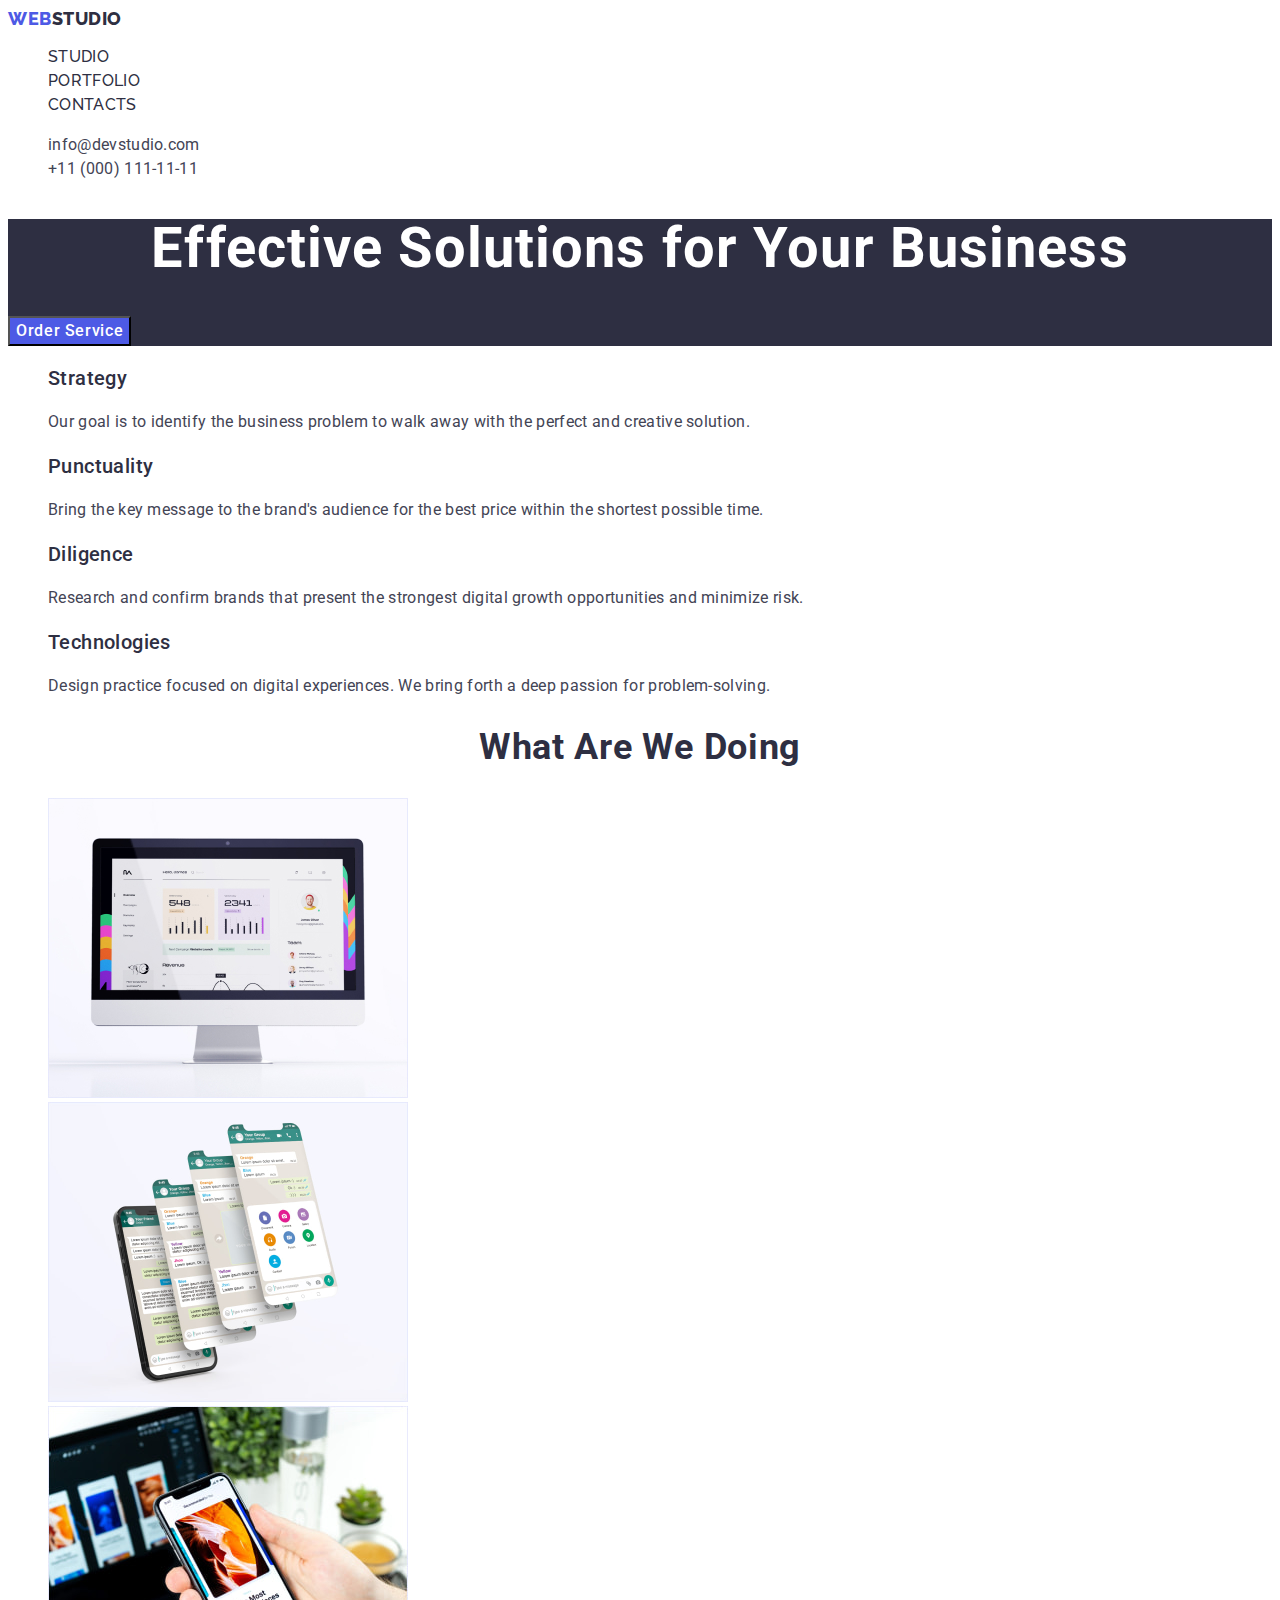
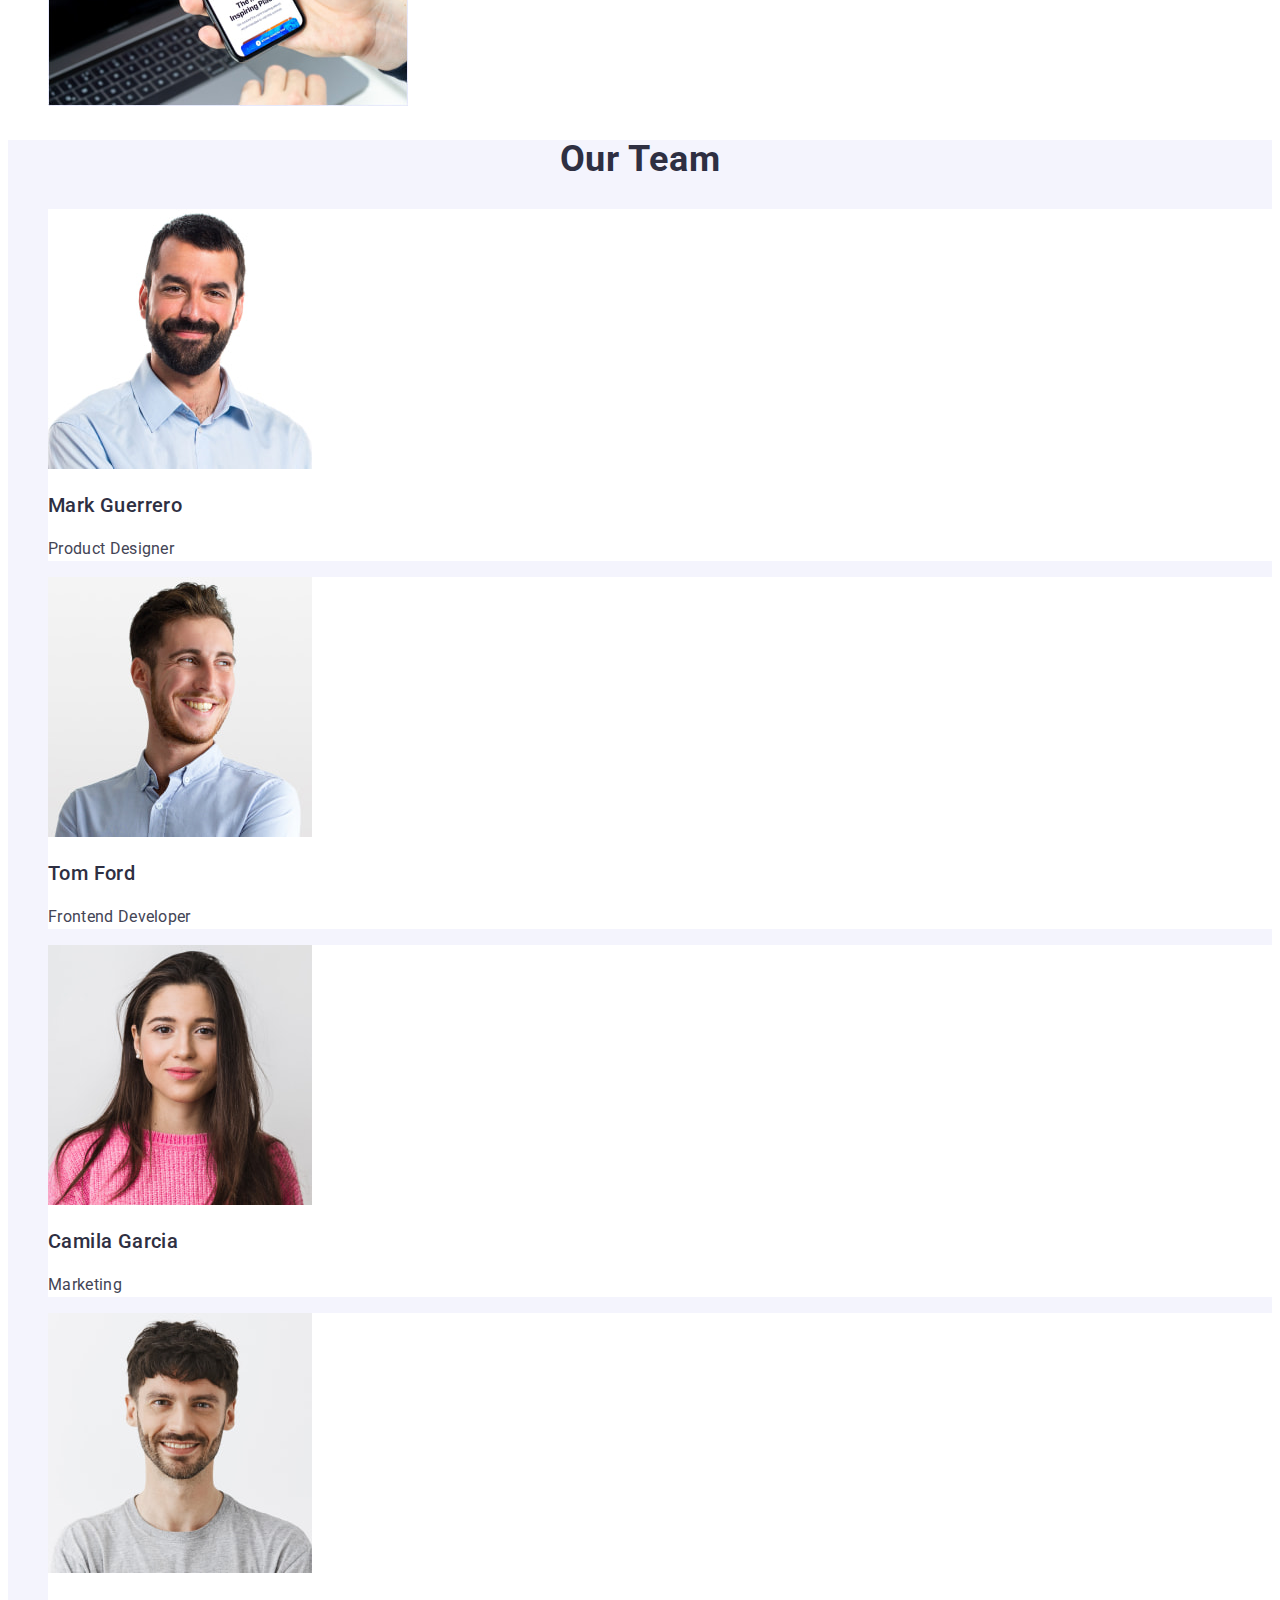
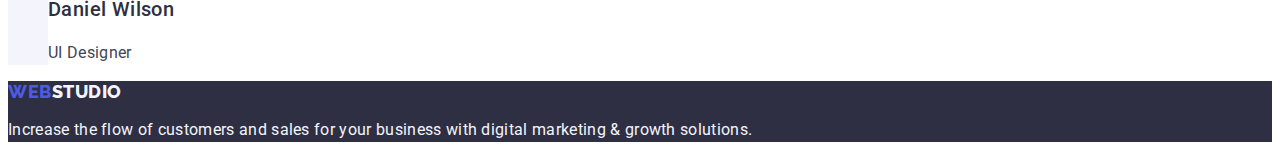
==== index.html @ 4fde7e31 "Initial commit" ====
<!DOCTYPE html>
<html lang="en">
  <head>
    <meta charset="UTF-8"/>
    <meta http-equiv="X-UA-Compatible" content="IE=edge"/>
    <meta name="viewport" content="width=device-width, initial-scale=1.0" />
    <title>STUDIO</title>
    <!-- Custom styles -->
    <link rel="preconnect" href="https://fonts.googleapis.com">
    <link rel="preconnect" href="https://fonts.gstatic.com" crossorigin>
    <link href="https://fonts.googleapis.com/css2?family=Raleway:wght@800&family=Roboto:wght@400;500;700;900&display=swap"
        rel="stylesheet">
    <link rel="stylesheet" href="./css/styles.css">
  </head>
  <body class="body">
    <!-- Header section -->
    <header class="header">
      <nav class="logo-link list">
        <a class="logo-link link" href= "./index.html">Web<span class="logo-dark">Studio</span></a>
                
        <ul class="list header-list">
          <li><a class="header-list link" href="./index.html">Studio</a></li>
          <li><a class="header-list link" href="./portfolio.html">Portfolio</a></li>
          <li><a class="header-list link" href="">Contacts</a></li>
          </ul>
       
      </nav>
       <address class="mail contacts-list">
          <ul class="list contacts-list">
        <li><a class="contacts-list link" href="mailto:info@devstudio.com">info@devstudio.com</a></li>
        <li><a class="contacts-list link" href="tel:+110001111111">+11 (000) 111-11-11</a></li>
         </ul>
      </address>
      
    </header>
      
    <!-- Main block -->
    <main class="main">
    <!-- Hero section -->
   <section class="section-hero">
    <h1 class="hero-title">Effective Solutions
     for Your Business</h1>      
     <button class="hero-btn" type="button">Order Service </button> 
    </section>
    <!-- Section 1 -->
    <section>
        <h2 class="benefits" hidden>benefits</h2>
      <ul class="benefits list">
        <li><h3 class="benefits-title">Strategy</h3> 
          <p class="benefits-text">Our goal is to identify the business
          problem to walk away with the perfect and creative solution. </p></li>
        <li><h3 class="benefits-title">Punctuality</h3>
          <p class="benefits-text">Bring the key message to the brand's audience for the best price within the shortest possible time.</p></li>
        <li><h3 class="benefits-title">Diligence</h3>
          <p class="benefits-text"> Research and confirm brands that present the strongest digital growth opportunities and minimize risk.</p></li>
        <li><h3 class="benefits-title">Technologies</h3>
          <p class="benefits-text">Design practice focused on digital experiences. We bring forth a deep passion for problem-solving.</p></li>    
      </ul>
    </section>
    <!--Section 2  -->
    <section id="por" class="list made-link" >
      <h2 class="made-title">What are we doing</h2>
      <ul class="made list">
      <li class="made-item"> <img src="./images/display.jpg" alt="display" width="360" height="300"></li>
      <li class="made-item"> <img src="./images/phone.jpg" alt="phone" width="360" height="300"></li>
      <li class="made-item"> <img src="./images/laptop.jpg" alt="laptop" width="360" height="300"></li>
      </ul>
    </section>
    <!-- Section 3 -->
    <section class="list team-link">
    <h2 class="team-title">Our Team</h2>
    <ul class="team list">
      <li class="team-list"><img src="./images/img-3.jpg" alt="p designer" width="264" height="260"><h3 class="team-item">Mark Guerrero</h3><p class="team-text">Product Designer</p> </li>
      <li class="team-list"><img src="./images/img-2.jpg" alt="Frontend Developer" width="264" height="260"><h3 class="team-item">Tom Ford</h3><p class="team-text">Frontend Developer</p></li>
      <li class="team-list"><img src="./images/img-1.jpg" alt="Marketing" width="264" height="260"><h3 class="team-item">Camila Garcia</h3><p class="team-text"> Marketing</p></li>
      <li class="team-list"><img src="./images/img.jpg" alt="UI Designer" width="264" height="260"><h3 class="team-item">Daniel Wilson</h3><p class="team-text"> UI Designer</p></li>
    </ul>
    </section>
        </main>
    <!-- Footer section -->
    
    <footer class="footer"> 
      <a class="link logo-link" href= "./index.html">Web<span class="logo-light">Studio</span></a>
       <p class="footer-text">Increase the flow of customers and sales for your  
        business with digital marketing & growth solutions.</p>
     </footer>
    
</html>
---- css/styles.css ----
/* Common styles */
:root {
     --primary-color:#2E2F42;
     --color:#4048BF;
     --color-button:#4D5AE5;
     --secondary-color:#434455;
     --color-white: #FFFFFF;
     --light-grey-color: #F4F4FD;
}
body {
     font-family:  "Roboto", sans-serif;
     color: var(--secondary-color);
   background-color: var(--color-white);
          }

   ol, ul {
    list-style: none;}    

a{
    font-style: none;
           }

    button {
        font-family: inherit;
        cursor: pointer;
    }




/* Header */
     
.logo-link {
    
    font-size: 18px;
    line-height: 1.17;
    letter-spacing: 0.03em;
    font-weight: 800;
    text-transform: uppercase;
    color:  var(--color-button);
    font-family: "Raleway", sans-serif;
   

}
.link {
    text-decoration: none;}

.logo-dark {
    color: var(--primary-color);
}
    

    .list .header-list {
        list-style: none;
    }
    .header-list {
        font-weight: 500;
        font-size: 16px;
        line-height: 1.5;
        letter-spacing: 0.02em;
        color: var(--primary-color); }
       
     .link {
        text-decoration: none;
                     }
   
            
    .link:hover,
    .link:focus {
        color: #404bbf; 
     }

/* address */
.mail .contacts-list{
   font-style: normal;
}
.list .contacts-list {
 list-style: none;  
 
}

.contacts-list {
    font-size: 16px;
    line-height: 1.5;
    letter-spacing: 0.02em;
    color: var(--secondary-color);
    font-style: normal;
}

.contacts-list {
    text-decoration: none;
}

.contacts-list:hover,
.contacts-list:focus {
 color: va#404bbf;
}


/* hero */

.section-hero {
 background: var(--primary-color);
 }
.hero-title {
    font-size: 56px;
    line-height: 1.07;
    color: var(--color-white);  
    text-align: center;
    letter-spacing: 0.02em;

     }

.hero-btn {
    color: var(--color-white);
    background:var(--color-button);
    font-family: "Roboto", sans-serif;
    font-weight: 500;
    font-size: 16px;
    line-height: 1.5;
    letter-spacing: 0.04em;
}
.hero-btn:hover,
.hero-btn:focus {
    background-color: #404bbf;
    cursor: pointer;
}

/* benefits */

.benefits .list {  
    list-style: none;
    }

.benefits-title {
    font-weight: 500;
    font-size: 20px;
    line-height: 1.2;
    letter-spacing: 0.02em;
    color: var(--primary-color);
    
     
}
.benefits-text {
    font-size: 16px;
    line-height: 1.5;
    letter-spacing: 0.02em;
    color: var(--secondary-color);
 
   
}

/* made */

.made-title {
    font-size: 36px;
    line-height: 1.11;
    letter-spacing: 0.02em;
    text-align: center;
    text-transform: capitalize;
    color: var(--primary-color);
    }

.made .list {
    list-style: none;      
}




/* team */
   
.team-link {
background-color: var(--light-grey-color);
       }
.team-title {
    font-size: 36px;
    line-height:1.11;
    letter-spacing: 0.02em;
    text-transform: capitalize;
    color: var(--primary-color);
    text-align: center;
    
    }
    .team list {
        list-style: none;
            }

.team-list {
    background-color: var(--color-white);
}         
.team-item {
    font-weight: 500;
    font-size: 20px;
    line-height: 1.2;
    letter-spacing: 0.02em;
    color: var(--primary-color);
    background-color: var(--color-white);
}
.team-text {
    font-size: 16px;
    line-height: 1.5;
    letter-spacing: 0.02em;
    color: var(--secondary-color);

}

/* footer */
.footer {
    background-color: var(--primary-color);
}
.logo-light {
    color: var(--light-grey-color);
}
.footer-text {
    letter-spacing: 0.02em;
    line-height: 1.5;
    color: var(--light-grey-color);

}


/* Portfolio */
.list .list-button {
list-style: none;}


.list-button {
font-family: "Roboto", sans-serif;
font-weight: 500;
font-size: 16px;
line-height: 1.5;
letter-spacing: 0.04em;
color: var(--color-button);
background-color: var(--light-grey-color);
}


.button:hover,
.button:focus {
    color: #ffffff;
    background-color: #404bbf;
     cursor: pointer;
}

   
.list .services-link {
    list-style:none; 
 } 
 .services-list {
    text-decoration: none;
 }
 .services-title {
font-weight: 500;
font-size: 20px;
line-height: 1.2;
letter-spacing: 0.02em;
color: var(--primary-color);


 }
.services-text {
    font-size: 16px;
    line-height: 1.5;
    letter-spacing: 0.02em;  
    color:var(--secondary-color);}
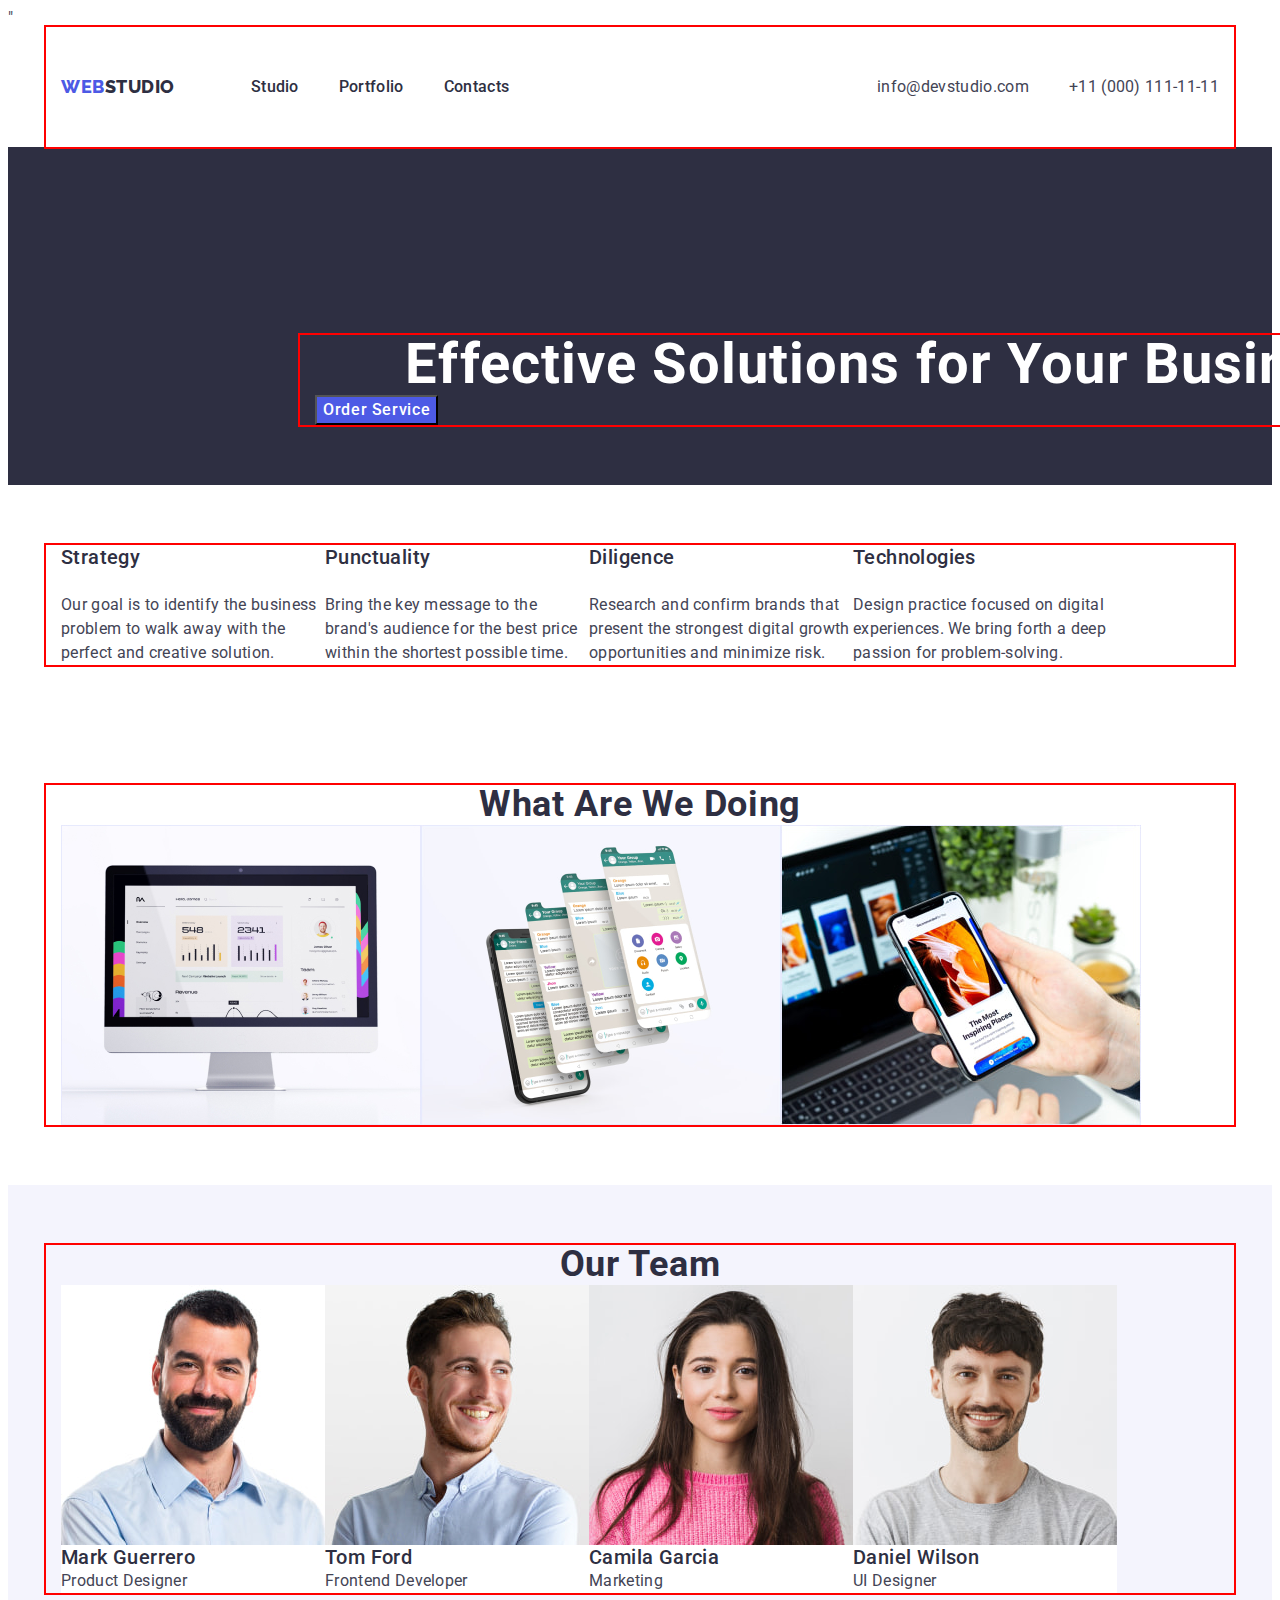
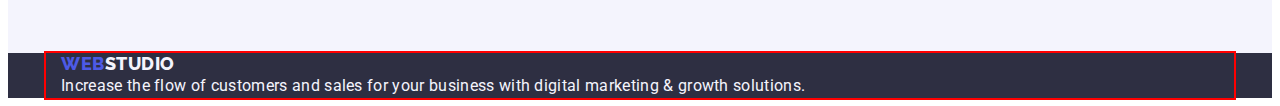
==== commit 91f00216: "updeate" ====
--- a/index.html
+++ b/index.html
@@ -11,78 +11,93 @@
     <link href="https://fonts.googleapis.com/css2?family=Raleway:wght@800&family=Roboto:wght@400;500;700;900&display=swap"
         rel="stylesheet">
     <link rel="stylesheet" href="./css/styles.css">
+    <link rel="link rel="stylesheet href="https://cdn.jsdelivr.net/npm/modern-normalize@2.0.0/modern-normalize.min.css">"
   </head>
   <body class="body">
     <!-- Header section -->
     <header class="header">
-      <nav class="logo-link list">
-        <a class="logo-link link" href= "./index.html">Web<span class="logo-dark">Studio</span></a>
-                
-        <ul class="list header-list">
-          <li><a class="header-list link" href="./index.html">Studio</a></li>
-          <li><a class="header-list link" href="./portfolio.html">Portfolio</a></li>
-          <li><a class="header-list link" href="">Contacts</a></li>
-          </ul>
-       
-      </nav>
-       <address class="mail contacts-list">
-          <ul class="list contacts-list">
-        <li><a class="contacts-list link" href="mailto:info@devstudio.com">info@devstudio.com</a></li>
-        <li><a class="contacts-list link" href="tel:+110001111111">+11 (000) 111-11-11</a></li>
-         </ul>
-      </address>
-      
+      <div class="header-container container">
+        <nav class="header-nav">
+          <a class="logo-link link" href= "./index.html">Web<span class="logo-dark">Studio</span></a>
+        
+          <ul class="list header-list">
+            <li><a class="header-list link" href="./index.html"> Studio</a></li>
+            <li><a class="header-list link" href="./portfolio.html"> Portfolio</a></li>
+            <li><a class="header-list link" href=""> Contacts</a></li>
+            </ul>        
+        </nav>
+         <address class="mail contacts-list">
+            <ul class="list-contacts">
+          <li><a class="contacts-list link" href="mailto:info@devstudio.com">info@devstudio.com</a></li>
+          <li><a class="contacts-list link" href="tel:+110001111111">+11 (000) 111-11-11</a></li>
+           </ul>
+        </address>
+      </div>
     </header>
       
     <!-- Main block -->
     <main class="main">
     <!-- Hero section -->
+
    <section class="section-hero">
-    <h1 class="hero-title">Effective Solutions
-     for Your Business</h1>      
-     <button class="hero-btn" type="button">Order Service </button> 
+    <div class="container">
+      <h1 class="hero-title">Effective Solutions
+       for Your Business</h1>
+       <button class="hero-btn" type="button">Order Service </button>
+       </div>
+      </section>
+
+      <!-- Section 1 benefits -->
+      <section class="primary-benefits">
+          <div class="container">
+            <h2 class="benefits" hidden>benefits</h2>
+                    <ul class="benefits-list">
+            <li class="benefits-item"><h3 class="benefits-title">Strategy</h3>
+              <p class="benefits-text">Our goal is to identify the business
+              problem to walk away with the perfect and creative solution. </p></li>
+            <li class="benefits-item"><h3 class="benefits-title">Punctuality</h3>
+              <p class="benefits-text">Bring the key message to the brand's audience for the best price within the shortest possible time.</p></li>
+            <li class="benefits-item"><h3 class="benefits-title">Diligence</h3>
+              <p class="benefits-text"> Research and confirm brands that present the strongest digital growth opportunities and minimize risk.</p></li>
+            <li class="benefits-item"><h3 class="benefits-title">Technologies</h3>
+              <p class="benefits-text">Design practice focused on digital experiences. We bring forth a deep passion for problem-solving.</p></li>
+                    </ul>
+          </div>
+       </section>
+
+    <!--Section 2 made  -->
+    <section id="por" class="made-link" >
+      <div class="container">
+        <h2 class="made-title">What are we doing</h2>
+        <ul class="made list">
+        <li class="made-item"> <img src="./images/display.jpg" alt="display" width="360" height="300"></li>
+        <li class="made-item"> <img src="./images/phone.jpg" alt="phone" width="360" height="300"></li>
+        <li class="made-item"> <img src="./images/laptop.jpg" alt="laptop" width="360" height="300"></li>
+        </ul>
+      </div>
     </section>
-    <!-- Section 1 -->
-    <section>
-        <h2 class="benefits" hidden>benefits</h2>
-      <ul class="benefits list">
-        <li><h3 class="benefits-title">Strategy</h3> 
-          <p class="benefits-text">Our goal is to identify the business
-          problem to walk away with the perfect and creative solution. </p></li>
-        <li><h3 class="benefits-title">Punctuality</h3>
-          <p class="benefits-text">Bring the key message to the brand's audience for the best price within the shortest possible time.</p></li>
-        <li><h3 class="benefits-title">Diligence</h3>
-          <p class="benefits-text"> Research and confirm brands that present the strongest digital growth opportunities and minimize risk.</p></li>
-        <li><h3 class="benefits-title">Technologies</h3>
-          <p class="benefits-text">Design practice focused on digital experiences. We bring forth a deep passion for problem-solving.</p></li>    
+
+    <!-- Section 3 team-->
+    <section class="team-link">
+    <div class="container">
+      <h2 class="team-title">Our Team</h2>
+      <ul class="team list">
+        <li class="team-list"><img src="./images/img-3.jpg" alt="p designer" width="264" height="260"><h3 class="team-item">Mark Guerrero</h3><p class="team-text">Product Designer</p> </li>
+        <li class="team-list"><img src="./images/img-2.jpg" alt="Frontend Developer" width="264" height="260"><h3 class="team-item">Tom Ford</h3><p class="team-text">Frontend Developer</p></li>
+        <li class="team-list"><img src="./images/img-1.jpg" alt="Marketing" width="264" height="260"><h3 class="team-item">Camila Garcia</h3><p class="team-text"> Marketing</p></li>
+        <li class="team-list"><img src="./images/img.jpg" alt="UI Designer" width="264" height="260"><h3 class="team-item">Daniel Wilson</h3><p class="team-text"> UI Designer</p></li>
       </ul>
-    </section>
-    <!--Section 2  -->
-    <section id="por" class="list made-link" >
-      <h2 class="made-title">What are we doing</h2>
-      <ul class="made list">
-      <li class="made-item"> <img src="./images/display.jpg" alt="display" width="360" height="300"></li>
-      <li class="made-item"> <img src="./images/phone.jpg" alt="phone" width="360" height="300"></li>
-      <li class="made-item"> <img src="./images/laptop.jpg" alt="laptop" width="360" height="300"></li>
-      </ul>
-    </section>
-    <!-- Section 3 -->
-    <section class="list team-link">
-    <h2 class="team-title">Our Team</h2>
-    <ul class="team list">
-      <li class="team-list"><img src="./images/img-3.jpg" alt="p designer" width="264" height="260"><h3 class="team-item">Mark Guerrero</h3><p class="team-text">Product Designer</p> </li>
-      <li class="team-list"><img src="./images/img-2.jpg" alt="Frontend Developer" width="264" height="260"><h3 class="team-item">Tom Ford</h3><p class="team-text">Frontend Developer</p></li>
-      <li class="team-list"><img src="./images/img-1.jpg" alt="Marketing" width="264" height="260"><h3 class="team-item">Camila Garcia</h3><p class="team-text"> Marketing</p></li>
-      <li class="team-list"><img src="./images/img.jpg" alt="UI Designer" width="264" height="260"><h3 class="team-item">Daniel Wilson</h3><p class="team-text"> UI Designer</p></li>
-    </ul>
+    </div>
     </section>
         </main>
+
     <!-- Footer section -->
-    
-    <footer class="footer"> 
-      <a class="link logo-link" href= "./index.html">Web<span class="logo-light">Studio</span></a>
-       <p class="footer-text">Increase the flow of customers and sales for your  
-        business with digital marketing & growth solutions.</p>
+      <footer class="footer"> 
+      <div class="container">
+        <a class="link logo-link" href= "./index.html">Web<span class="logo-light">Studio</span></a>
+         <p class="footer-text">Increase the flow of customers and sales for your
+          business with digital marketing & growth solutions.</p>
+      </div>
      </footer>
     
 </html>
--- a/css/styles.css
+++ b/css/styles.css
@@ -13,9 +13,20 @@
    background-color: var(--color-white);
           }
 
+          /* Reset */
+    h1,
+    h2, 
+    h3, 
+    h4, 
+    h5, 
+    p {
+      margin: 0;
+          }
    ol, ul {
-    list-style: none;}    
-
+    list-style: none;
+   padding-left: 0px;
+   margin: 0;}    
+  
 a{
     font-style: none;
            }
@@ -25,10 +36,36 @@
         cursor: pointer;
     }
 
-
+img {
+    display: block;
+}
+.container {
+    width: 1158px;
+    margin-left: auto;
+    margin-right: auto;
+    padding-left: 15px;
+    padding-right: 15px;
+
+    outline: 2px solid red;
+}
 
 
 /* Header */
+.header-container {
+    display: flex;
+    align-items: center;
+    justify-content: space-between;
+}
+.header-nav{
+    display: flex;
+    align-items: center;
+}
+
+.logo-link .link {
+display: flex;
+align-items: center;
+
+}
      
 .logo-link {
     
@@ -39,7 +76,9 @@
     text-transform: uppercase;
     color:  var(--color-button);
     font-family: "Raleway", sans-serif;
-   
+    margin-right: 76px;
+    padding-top: 24px;
+    padding-bottom: 24px;
 
 }
 .link {
@@ -50,19 +89,27 @@
 }
     
 
-    .list .header-list {
+    .list  {
         list-style: none;
+        display: flex;
+        flex-wrap: wrap;
+        align-items: center;
+
     }
     .header-list {
         font-weight: 500;
         font-size: 16px;
         line-height: 1.5;
         letter-spacing: 0.02em;
-        color: var(--primary-color); }
+        color: var(--primary-color); 
+        display: flex;
+        align-items: center;
+       gap: 40px;
+       padding-top: 24px;
+       padding-bottom: 24px;
+      }
        
-     .link {
-        text-decoration: none;
-                     }
+     
    
             
     .link:hover,
@@ -74,9 +121,13 @@
 .mail .contacts-list{
    font-style: normal;
 }
-.list .contacts-list {
- list-style: none;  
+.list-contacts {
  
+ display: flex;
+ align-items: center;
+ padding-top: 24px;
+ padding-bottom: 24px;
+  gap: 40px;
 }
 
 .contacts-list {
@@ -85,6 +136,7 @@
     letter-spacing: 0.02em;
     color: var(--secondary-color);
     font-style: normal;
+   
 }
 
 .contacts-list {
@@ -101,6 +153,12 @@
 
 .section-hero {
  background: var(--primary-color);
+ padding-top: 188px;
+ padding-right: 292px;
+ padding-bottom:472px ;
+ padding-left:292px ;
+ padding-bottom: 60px;
+ 
  }
 .hero-title {
     font-size: 56px;
@@ -128,9 +186,23 @@
 
 /* benefits */
 
-.benefits .list {  
-    list-style: none;
-    }
+.primary-benefits {
+   padding-top: 60px;
+   padding-bottom: 60px;
+   
+}
+
+.benefits-list {  
+    
+    display: flex;
+    }
+.benefits-item {
+    display: flex;
+    flex-direction: column;
+    align-items: flex-start;
+    gap: 24px; 
+   
+}    
 
 .benefits-title {
     font-weight: 500;
@@ -146,12 +218,20 @@
     line-height: 1.5;
     letter-spacing: 0.02em;
     color: var(--secondary-color);
+    width: 264px;
+    height: 72px;
  
    
 }
 
 /* made */
-
+.made-link{
+    padding-top: 60px;
+    padding-bottom: 60px;
+
+}
+  
+   
 .made-title {
     font-size: 36px;
     line-height: 1.11;
@@ -169,9 +249,14 @@
 
 
 /* team */
-   
+
 .team-link {
-background-color: var(--light-grey-color);
+       padding-top: 60px;
+       padding-bottom: 60px;  
+}
+   
+.team-link {
+    background-color: var(--light-grey-color);
        }
 .team-title {
     font-size: 36px;
@@ -184,7 +269,8 @@
     }
     .team list {
         list-style: none;
-            }
+           
+    }
 
 .team-list {
     background-color: var(--color-white);
@@ -221,7 +307,7 @@
 
 
 /* Portfolio */
-.list .list-button {
+.filter-btn-list {
 list-style: none;}
 
 
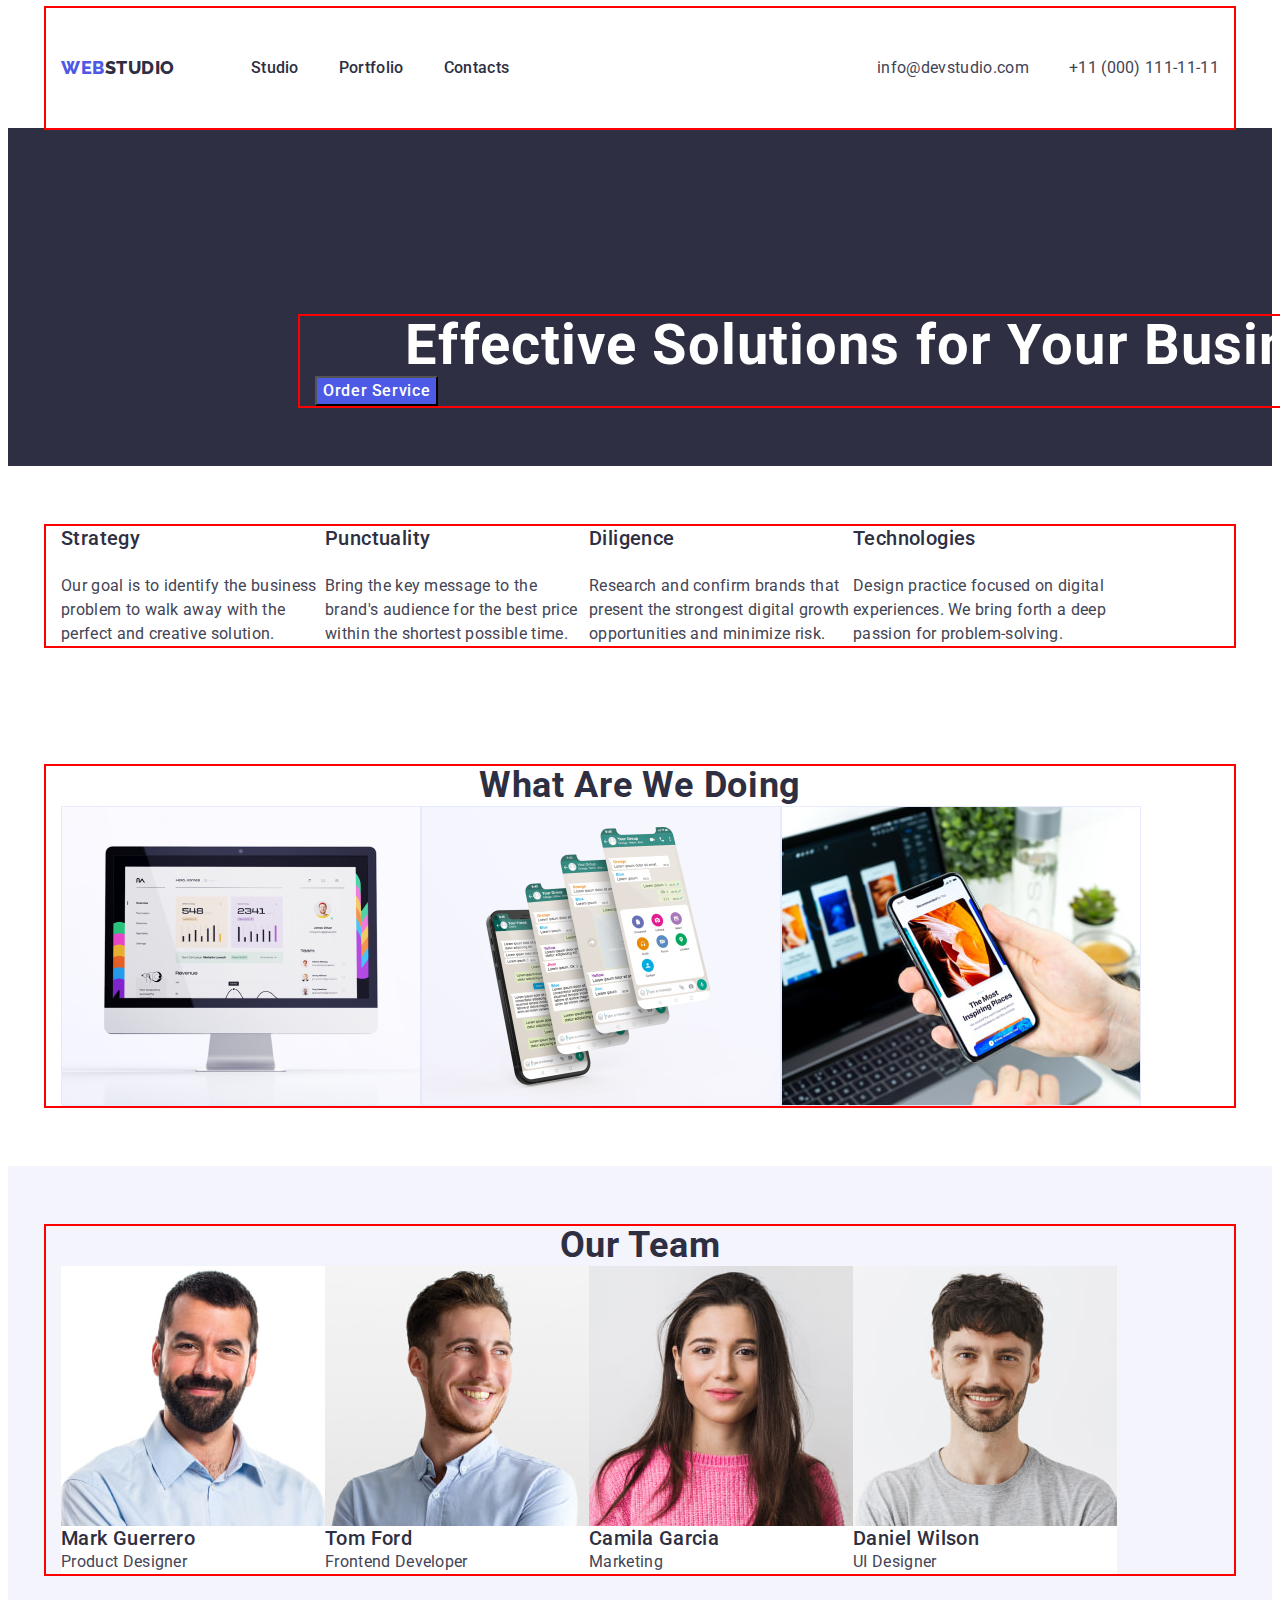
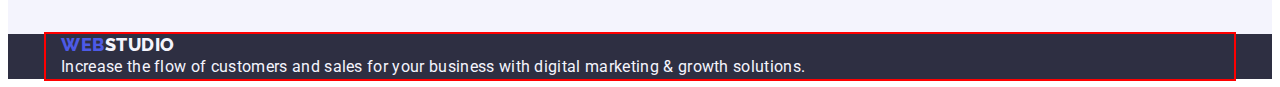
==== commit e8cf3bec: "update" ====
--- a/index.html
+++ b/index.html
@@ -6,13 +6,20 @@
     <meta name="viewport" content="width=device-width, initial-scale=1.0" />
     <title>STUDIO</title>
     <!-- Custom styles -->
+    <link
+      rel="stylesheet"
+      href="https://cdnjs.cloudflare.com/ajax/libs/modern-normalize/2.0.0/modern-normalize.min.css"
+      integrity="sha512-4xo8blKMVCiXpTaLzQSLSw3KFOVPWhm/TRtuPVc4WG6kUgjH6J03IBuG7JZPkcWMxJ5huwaBpOpnwYElP/m6wg=="
+      crossorigin="anonymous"
+      referrerpolicy="no-referrer"/>
+    
     <link rel="preconnect" href="https://fonts.googleapis.com">
     <link rel="preconnect" href="https://fonts.gstatic.com" crossorigin>
     <link href="https://fonts.googleapis.com/css2?family=Raleway:wght@800&family=Roboto:wght@400;500;700;900&display=swap"
         rel="stylesheet">
-    <link rel="stylesheet" href="./css/styles.css">
-    <link rel="link rel="stylesheet href="https://cdn.jsdelivr.net/npm/modern-normalize@2.0.0/modern-normalize.min.css">"
+    <link rel="stylesheet"href="./css/styles.css">
   </head>
+
   <body class="body">
     <!-- Header section -->
     <header class="header">
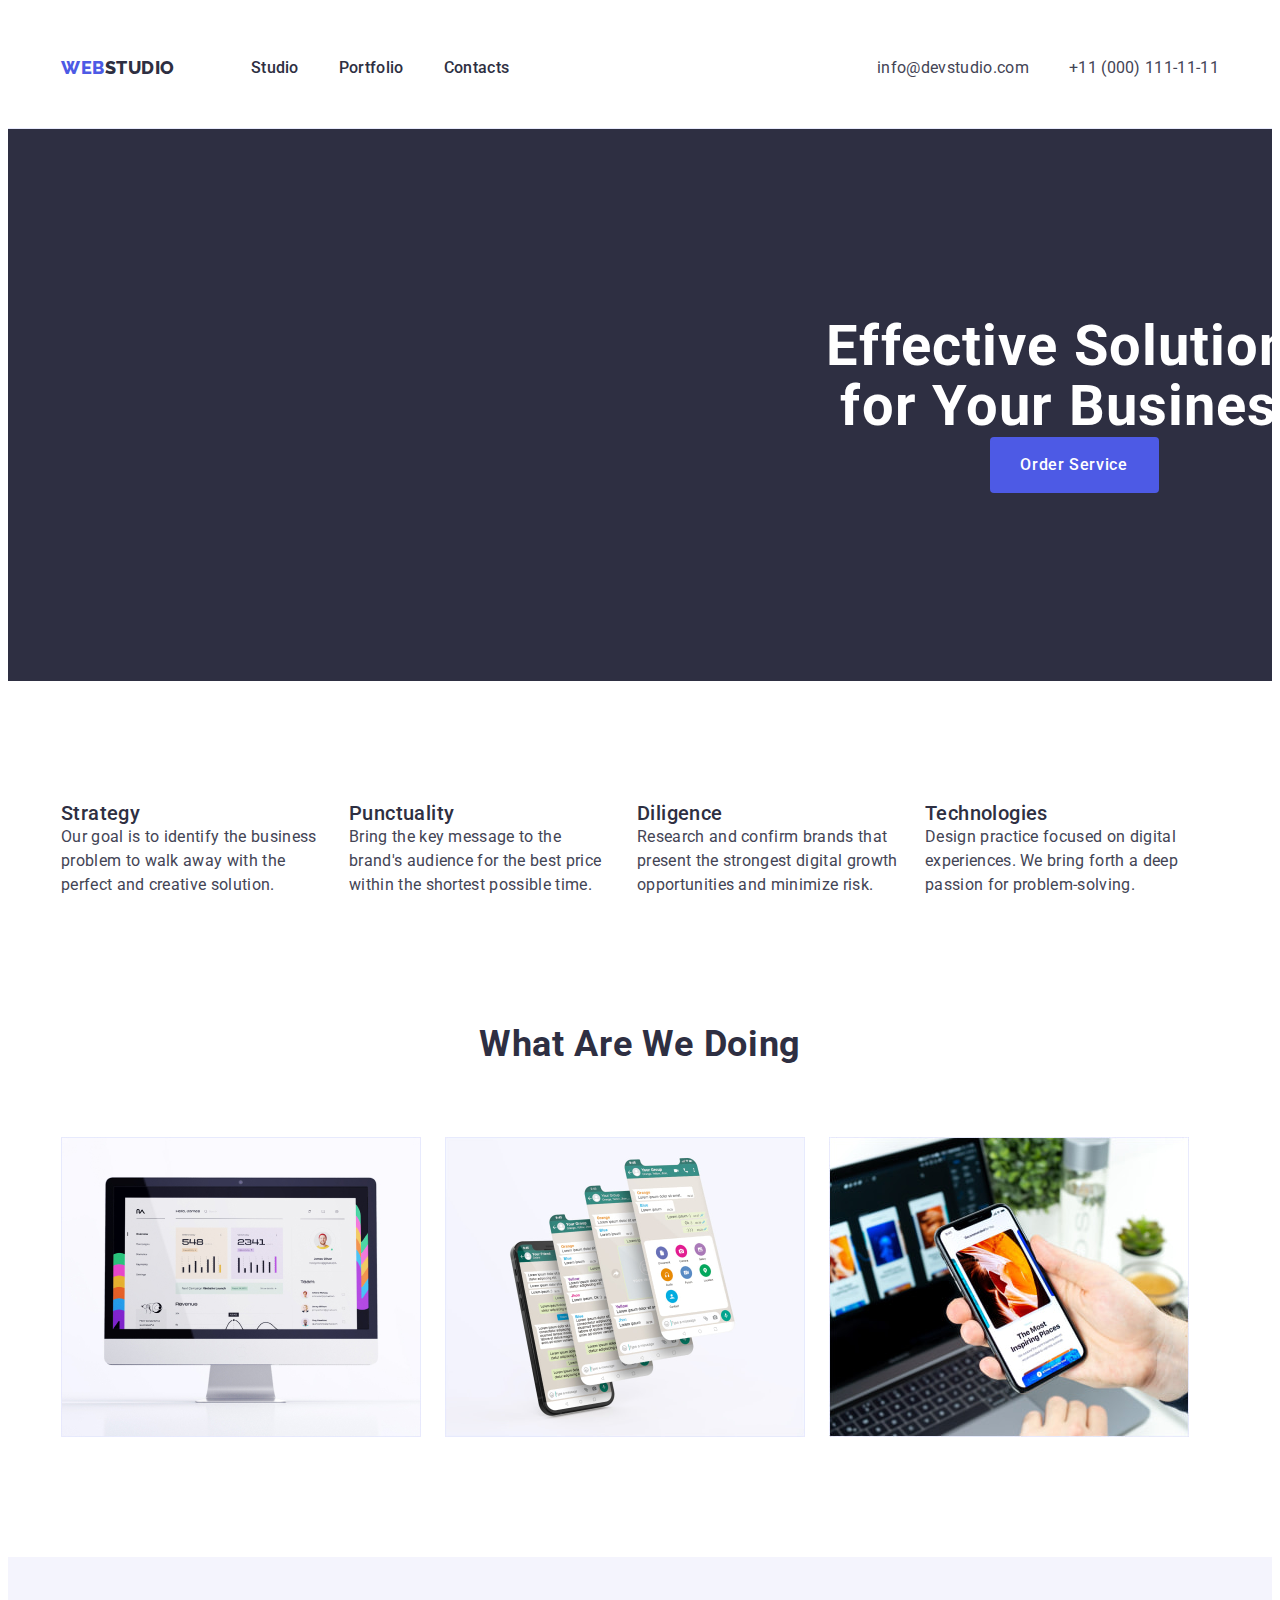
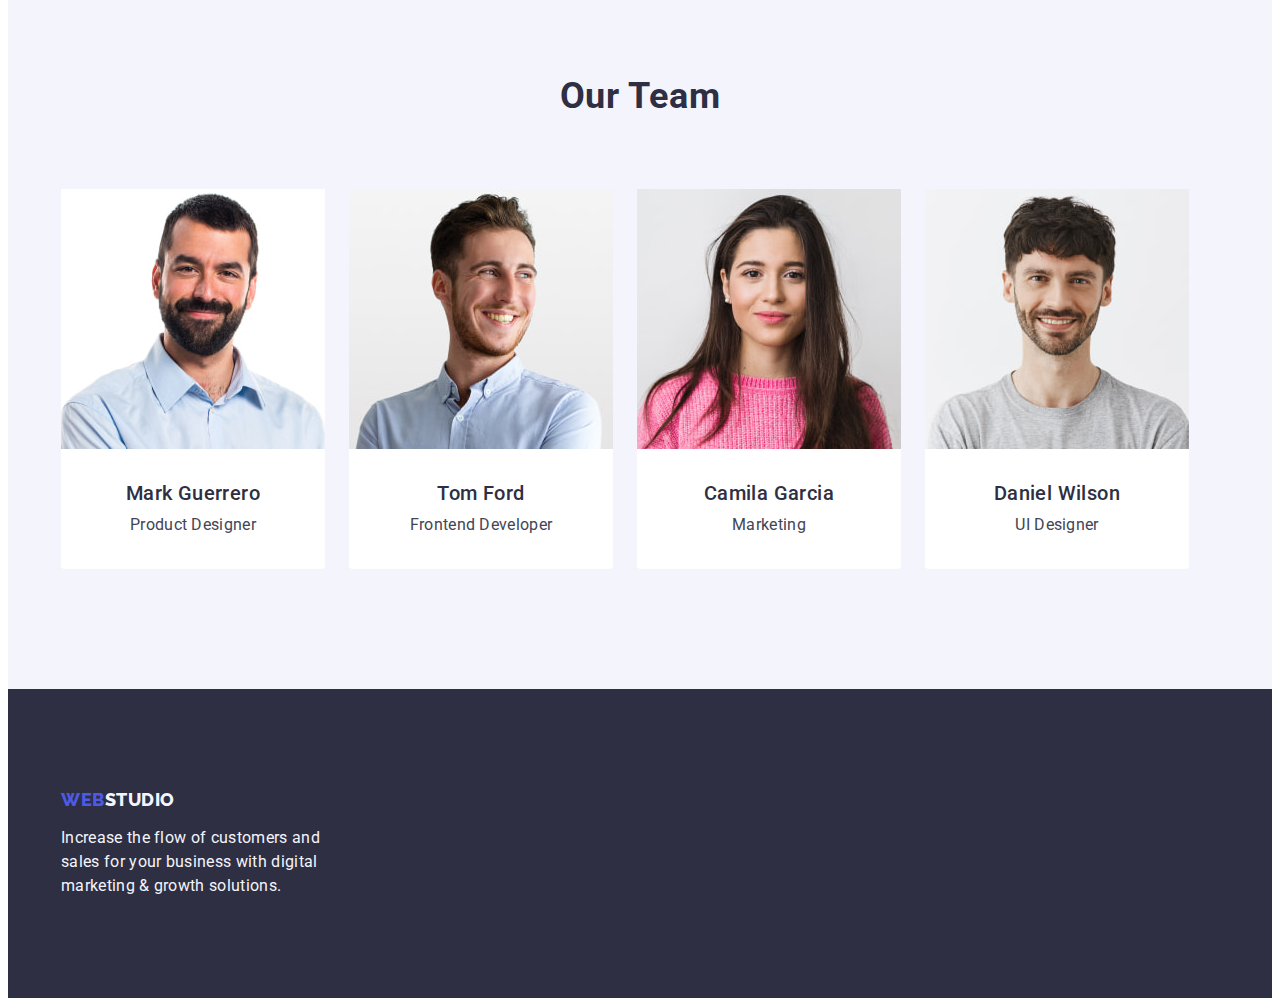
==== commit 8272e462: "update" ====
--- a/index.html
+++ b/index.html
@@ -17,7 +17,8 @@
     <link rel="preconnect" href="https://fonts.gstatic.com" crossorigin>
     <link href="https://fonts.googleapis.com/css2?family=Raleway:wght@800&family=Roboto:wght@400;500;700;900&display=swap"
         rel="stylesheet">
-    <link rel="stylesheet"href="./css/styles.css">
+    <link rel="stylesheet" href="./css/styles.css">
+ 
   </head>
 
   <body class="body">
@@ -57,7 +58,7 @@
       <!-- Section 1 benefits -->
       <section class="primary-benefits">
           <div class="container">
-            <h2 class="benefits" hidden>benefits</h2>
+            <h2 class="title visually-hidden" hidden>benefits</h2>
                     <ul class="benefits-list">
             <li class="benefits-item"><h3 class="benefits-title">Strategy</h3>
               <p class="benefits-text">Our goal is to identify the business
@@ -76,7 +77,7 @@
     <section id="por" class="made-link" >
       <div class="container">
         <h2 class="made-title">What are we doing</h2>
-        <ul class="made list">
+        <ul class="made-list">
         <li class="made-item"> <img src="./images/display.jpg" alt="display" width="360" height="300"></li>
         <li class="made-item"> <img src="./images/phone.jpg" alt="phone" width="360" height="300"></li>
         <li class="made-item"> <img src="./images/laptop.jpg" alt="laptop" width="360" height="300"></li>
@@ -88,11 +89,15 @@
     <section class="team-link">
     <div class="container">
       <h2 class="team-title">Our Team</h2>
-      <ul class="team list">
-        <li class="team-list"><img src="./images/img-3.jpg" alt="p designer" width="264" height="260"><h3 class="team-item">Mark Guerrero</h3><p class="team-text">Product Designer</p> </li>
-        <li class="team-list"><img src="./images/img-2.jpg" alt="Frontend Developer" width="264" height="260"><h3 class="team-item">Tom Ford</h3><p class="team-text">Frontend Developer</p></li>
-        <li class="team-list"><img src="./images/img-1.jpg" alt="Marketing" width="264" height="260"><h3 class="team-item">Camila Garcia</h3><p class="team-text"> Marketing</p></li>
-        <li class="team-list"><img src="./images/img.jpg" alt="UI Designer" width="264" height="260"><h3 class="team-item">Daniel Wilson</h3><p class="team-text"> UI Designer</p></li>
+      <ul class="our-team">
+        <li class="team-list"><img src="./images/img-3.jpg" alt="p designer" width="264" height="260">
+          <div class="team-member"><h3 class="team-item">Mark Guerrero</h3><p class="team-text">Product Designer</p></div> </li>
+        <li class="team-list"><img src="./images/img-2.jpg" alt="Frontend Developer" width="264" height="260">
+          <div class="team-member"><h3 class="team-item">Tom Ford</h3><p class="team-text">Frontend Developer</p></div></li>
+        <li class="team-list"><img src="./images/img-1.jpg" alt="Marketing" width="264" height="260">
+          <div class="team-member"><h3 class="team-item">Camila Garcia</h3><p class="team-text"> Marketing</p></div></li>
+        <li class="team-list"><img src="./images/img.jpg" alt="UI Designer" width="264" height="260">
+          <div class="team-member"><h3 class="team-item">Daniel Wilson</h3><p class="team-text"> UI Designer</p></div></li>
       </ul>
     </div>
     </section>
--- a/css/styles.css
+++ b/css/styles.css
@@ -6,6 +6,7 @@
      --secondary-color:#434455;
      --color-white: #FFFFFF;
      --light-grey-color: #F4F4FD;
+     --color-border: #E7E9FC
 }
 body {
      font-family:  "Roboto", sans-serif;
@@ -46,11 +47,15 @@
     padding-left: 15px;
     padding-right: 15px;
 
-    outline: 2px solid red;
+    
 }
 
 
 /* Header */
+
+ .header {
+    border-bottom: 1px solid var(--color-border);
+} 
 .header-container {
     display: flex;
     align-items: center;
@@ -114,7 +119,7 @@
             
     .link:hover,
     .link:focus {
-        color: #404bbf; 
+        color: var(--color); 
      }
 
 /* address */
@@ -145,7 +150,7 @@
 
 .contacts-list:hover,
 .contacts-list:focus {
- color: va#404bbf;
+ color: var(--color);
 }
 
 
@@ -153,11 +158,11 @@
 
 .section-hero {
  background: var(--primary-color);
- padding-top: 188px;
+ padding-top: 188px ;
  padding-right: 292px;
- padding-bottom:472px ;
- padding-left:292px ;
- padding-bottom: 60px;
+ padding-bottom:188px ;
+ padding-left: 472px;
+ padding-right: 472px;
  
  }
 .hero-title {
@@ -166,7 +171,9 @@
     color: var(--color-white);  
     text-align: center;
     letter-spacing: 0.02em;
-
+    max-width: 496px;
+    margin-left: auto;
+    margin-right: auto;
      }
 
 .hero-btn {
@@ -177,30 +184,51 @@
     font-size: 16px;
     line-height: 1.5;
     letter-spacing: 0.04em;
+    display: block;
+    min-width: 169px;
+    height: 56px;
+    border: none;
+    border-radius: 4px;
+    margin: 0 auto;
+   
 }
 .hero-btn:hover,
 .hero-btn:focus {
-    background-color: #404bbf;
+    background-color: var(--color);
     cursor: pointer;
 }
 
 /* benefits */
 
 .primary-benefits {
-   padding-top: 60px;
-   padding-bottom: 60px;
-   
-}
-
+   padding-top: 120px;
+   padding-bottom: 120px;
+   
+}
+.visually-hidden{
+    position: absolute;
+   width: 1px;
+   height: 1px;
+   margin: -1px;
+   border: 0;
+   padding: 0;
+   white-space: nowrap;
+   clip-path: inset(100%);
+   clip: rect(0 0 0 0);
+   overflow: hidden;
+}
 .benefits-list {  
-    
-    display: flex;
+        display: flex;
+        gap: 24px;
     }
 .benefits-item {
     display: flex;
     flex-direction: column;
     align-items: flex-start;
-    gap: 24px; 
+    width: calc ((100% - 3 * 24px) / 4);
+    margin-bottom: 8px;
+     
+   
    
 }    
 
@@ -226,8 +254,7 @@
 
 /* made */
 .made-link{
-    padding-top: 60px;
-    padding-bottom: 60px;
+    padding-bottom: 120px;
 
 }
   
@@ -239,10 +266,12 @@
     text-align: center;
     text-transform: capitalize;
     color: var(--primary-color);
-    }
-
-.made .list {
-    list-style: none;      
+    margin-bottom: 72px;
+    }
+
+.made-list {
+    display: flex;
+    gap: 24px;     
 }
 
 
@@ -251,8 +280,8 @@
 /* team */
 
 .team-link {
-       padding-top: 60px;
-       padding-bottom: 60px;  
+       padding-top: 120px;
+       padding-bottom: 120px;  
 }
    
 .team-link {
@@ -265,16 +294,23 @@
     text-transform: capitalize;
     color: var(--primary-color);
     text-align: center;
-    
-    }
-    .team list {
-        list-style: none;
+    margin-bottom: 72px;
+    
+    }
+    .our-team  {
+        display: flex;
+        gap: 24px;
            
     }
 
 .team-list {
     background-color: var(--color-white);
+    border-radius: 0px 0px 4px 4px; 
 }         
+.team-member {
+    padding: 32px 16px;
+
+}
 .team-item {
     font-weight: 500;
     font-size: 20px;
@@ -282,33 +318,51 @@
     letter-spacing: 0.02em;
     color: var(--primary-color);
     background-color: var(--color-white);
+    text-align: center;
+    margin-bottom: 8px;
 }
 .team-text {
     font-size: 16px;
     line-height: 1.5;
     letter-spacing: 0.02em;
     color: var(--secondary-color);
+    text-align: center;
 
 }
 
 /* footer */
 .footer {
     background-color: var(--primary-color);
+    padding-top: 100px;
+    padding-bottom: 100px;
 }
 .logo-light {
     color: var(--light-grey-color);
+    display: inline-block;
+    margin-bottom: 16px;
 }
 .footer-text {
     letter-spacing: 0.02em;
     line-height: 1.5;
     color: var(--light-grey-color);
+    max-width: 264px
 
 }
 
 
 /* Portfolio */
+.portfolio-page {
+    padding-top: 96px; 
+padding-bottom: 120px;
+}
+
 .filter-btn-list {
-list-style: none;}
+list-style: none;
+display: flex;
+justify-content: center;
+gap: 24px;
+margin-bottom: 72px;
+}
 
 
 .list-button {
@@ -322,20 +376,43 @@
 }
 
 
-.button:hover,
+.button:hover{
+    color: var(--color-white);
+    background-color: var(--color);
+    border: 1px solid transparent; 
+}
 .button:focus {
-    color: #ffffff;
-    background-color: #404bbf;
+    color: var(--color-white);
+    background-color: var(--color);
+   border: 1px solid transparent;
      cursor: pointer;
-}
-
-   
-.list .services-link {
+     
+}
+.batton {padding: 12px 24px 12px;
+     border: 1px solid var(--color-border) 
+
+}
+
+   
+ .list-servis-link  {
     list-style:none; 
+    display: flex;
+    flex-wrap: wrap;
+    column-gap: 24px;
+    row-gap: 48px;
+    
  } 
- .services-list {
+ .list-title-servis {
     text-decoration: none;
- }
+    width: calc((100% - 48px)/3); 
+     }
+
+ .list-title {
+    padding: 32px 16px;
+    border: 1px solid var(--color-border);
+    border-top: none;
+    margin-bottom: 8px;
+ }   
  .services-title {
 font-weight: 500;
 font-size: 20px;
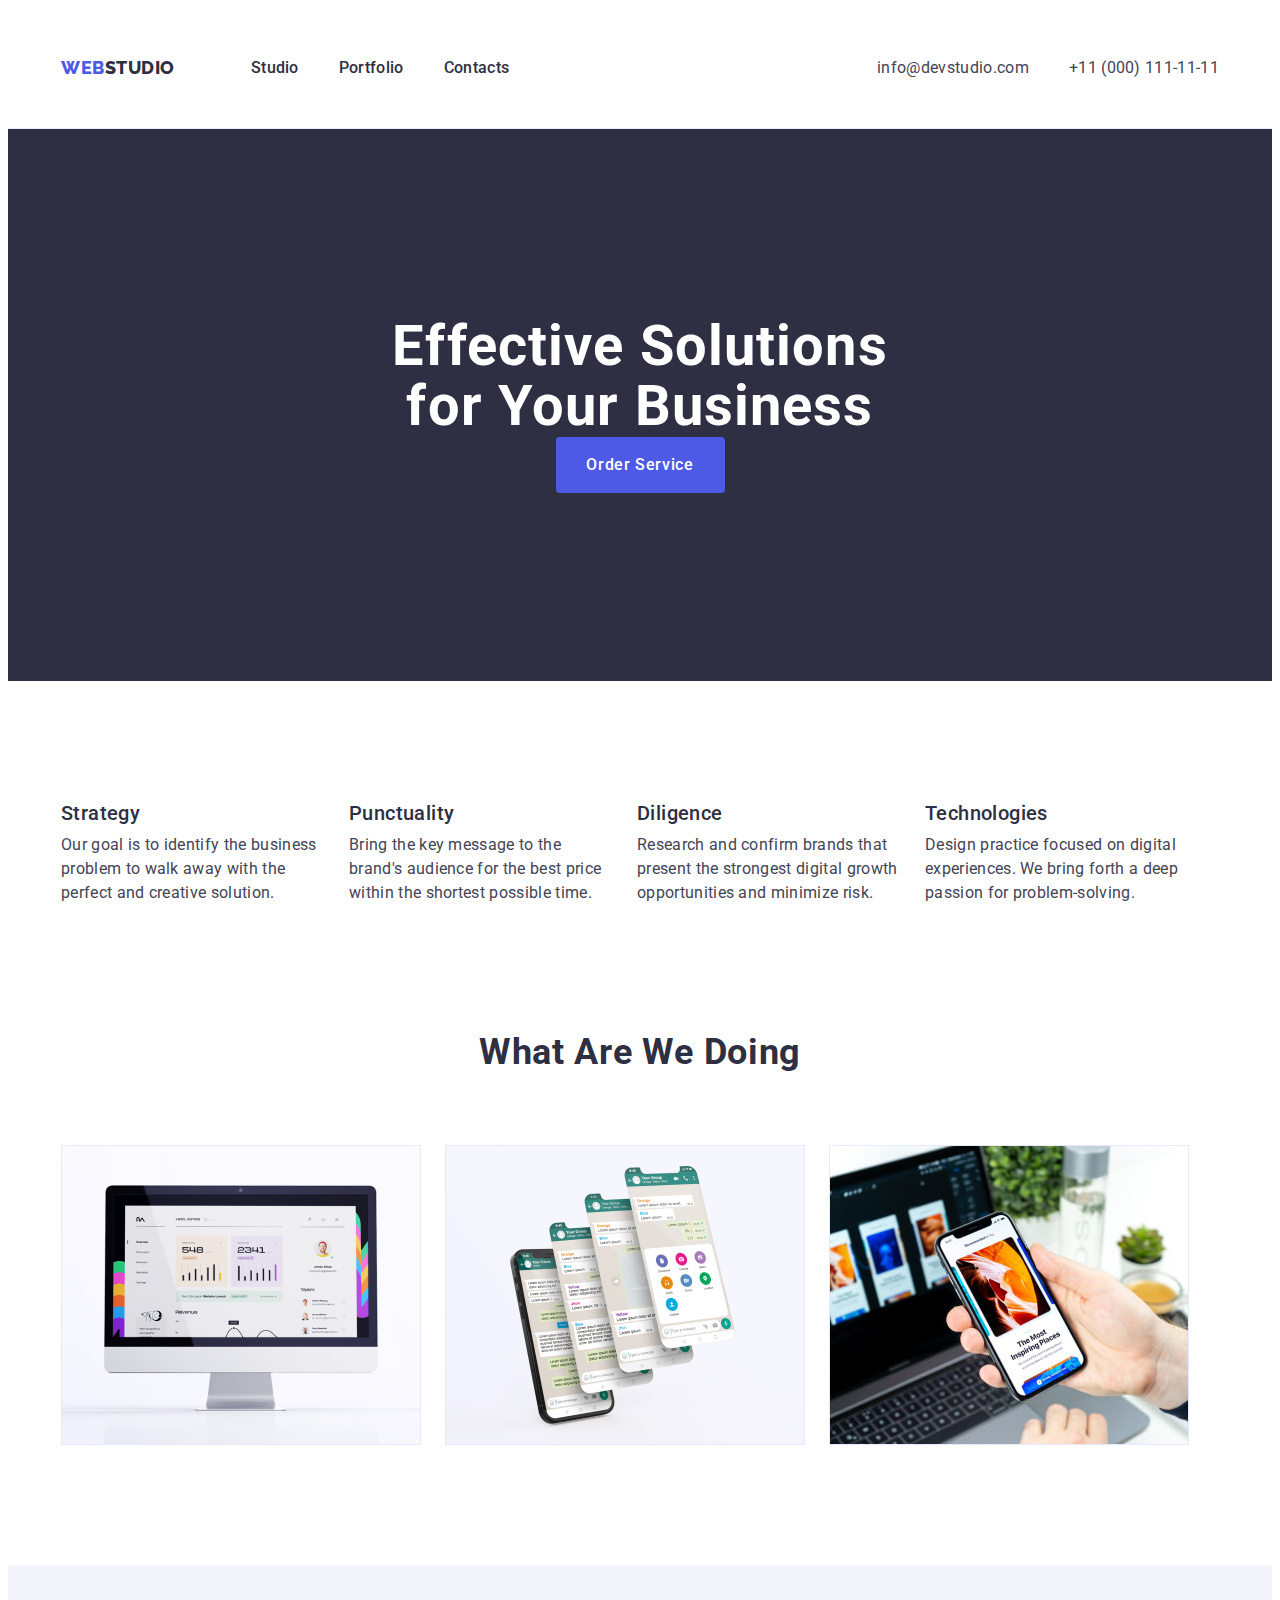
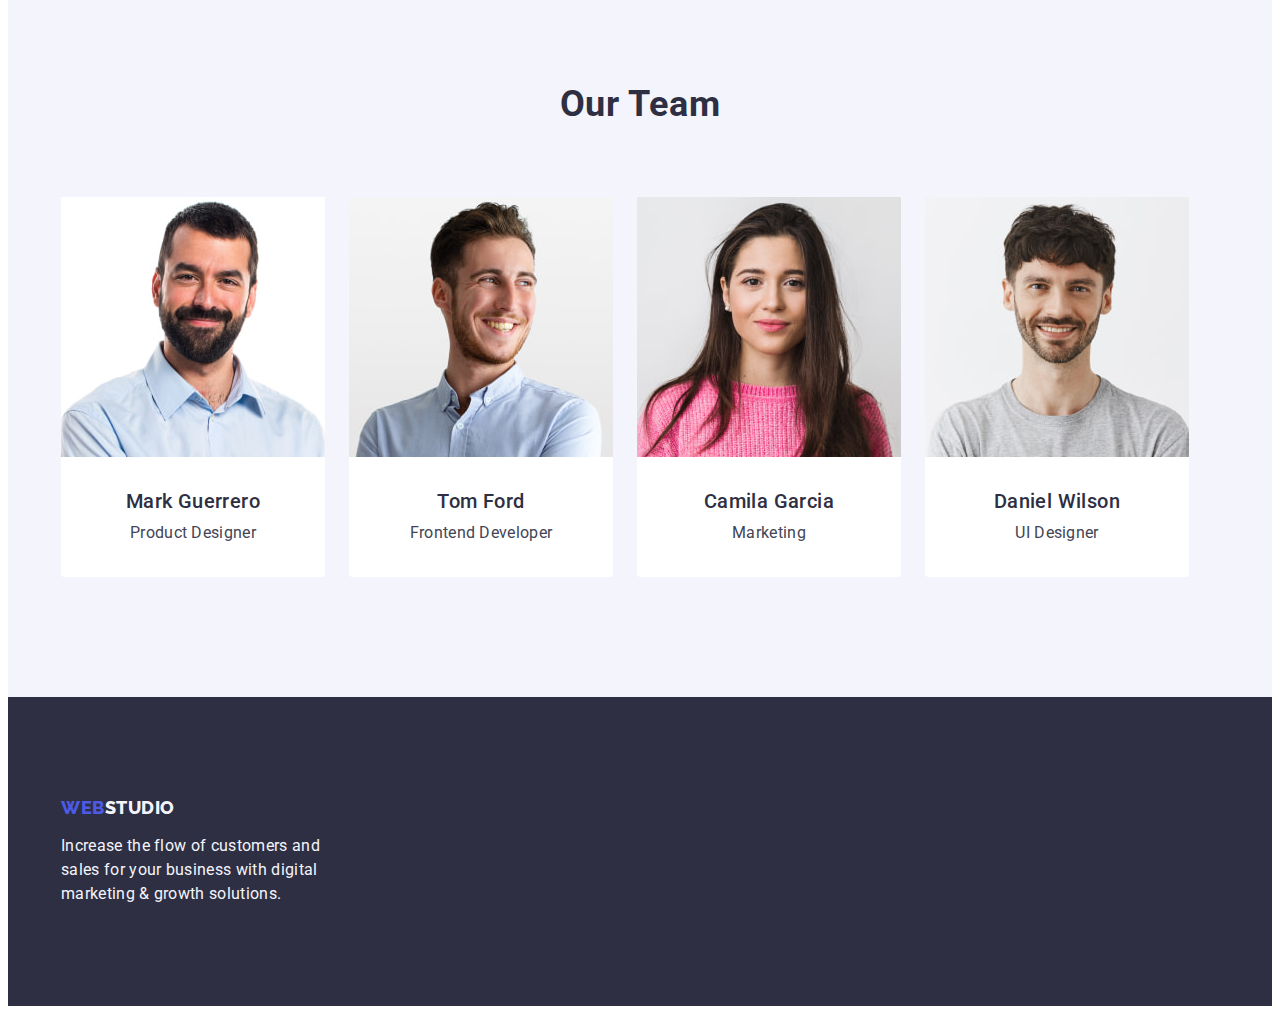
==== commit 5bbd7981: "update" ====
--- a/index.html
+++ b/index.html
@@ -106,7 +106,7 @@
     <!-- Footer section -->
       <footer class="footer"> 
       <div class="container">
-        <a class="link logo-link" href= "./index.html">Web<span class="logo-light">Studio</span></a>
+        <a class="footer-link" href= "./index.html">Web<span class="logo-light">Studio</span></a>
          <p class="footer-text">Increase the flow of customers and sales for your
           business with digital marketing & growth solutions.</p>
       </div>
--- a/css/styles.css
+++ b/css/styles.css
@@ -158,11 +158,9 @@
 
 .section-hero {
  background: var(--primary-color);
- padding-top: 188px ;
- padding-right: 292px;
- padding-bottom:188px ;
- padding-left: 472px;
- padding-right: 472px;
+ padding-top: 188px; 
+ padding-bottom: 188px;
+ 
  
  }
 .hero-title {
@@ -238,6 +236,7 @@
     line-height: 1.2;
     letter-spacing: 0.02em;
     color: var(--primary-color);
+    margin-bottom: 8px;
     
      
 }
@@ -336,10 +335,21 @@
     padding-top: 100px;
     padding-bottom: 100px;
 }
+.footer-link{
+    font-size: 18px;
+    line-height: 1.17;
+    letter-spacing: 0.03em;
+    font-weight: 800;
+    text-transform: uppercase;
+    color:  var(--color-button);
+    font-family: "Raleway", sans-serif;
+    display: inline-block;
+    margin-bottom: 16px;
+    text-decoration: none;
+}
 .logo-light {
     color: var(--light-grey-color);
-    display: inline-block;
-    margin-bottom: 16px;
+    
 }
 .footer-text {
     letter-spacing: 0.02em;
@@ -373,6 +383,9 @@
 letter-spacing: 0.04em;
 color: var(--color-button);
 background-color: var(--light-grey-color);
+border-radius: 4px; 
+padding: 12px 24px;
+border: 1px solid #e7e9fc;
 }
 
 
@@ -388,9 +401,7 @@
      cursor: pointer;
      
 }
-.batton {padding: 12px 24px 12px;
-     border: 1px solid var(--color-border) 
-
+.batton {
 }
 
    
@@ -419,6 +430,7 @@
 line-height: 1.2;
 letter-spacing: 0.02em;
 color: var(--primary-color);
+margin-bottom: 8px;
 
 
  }
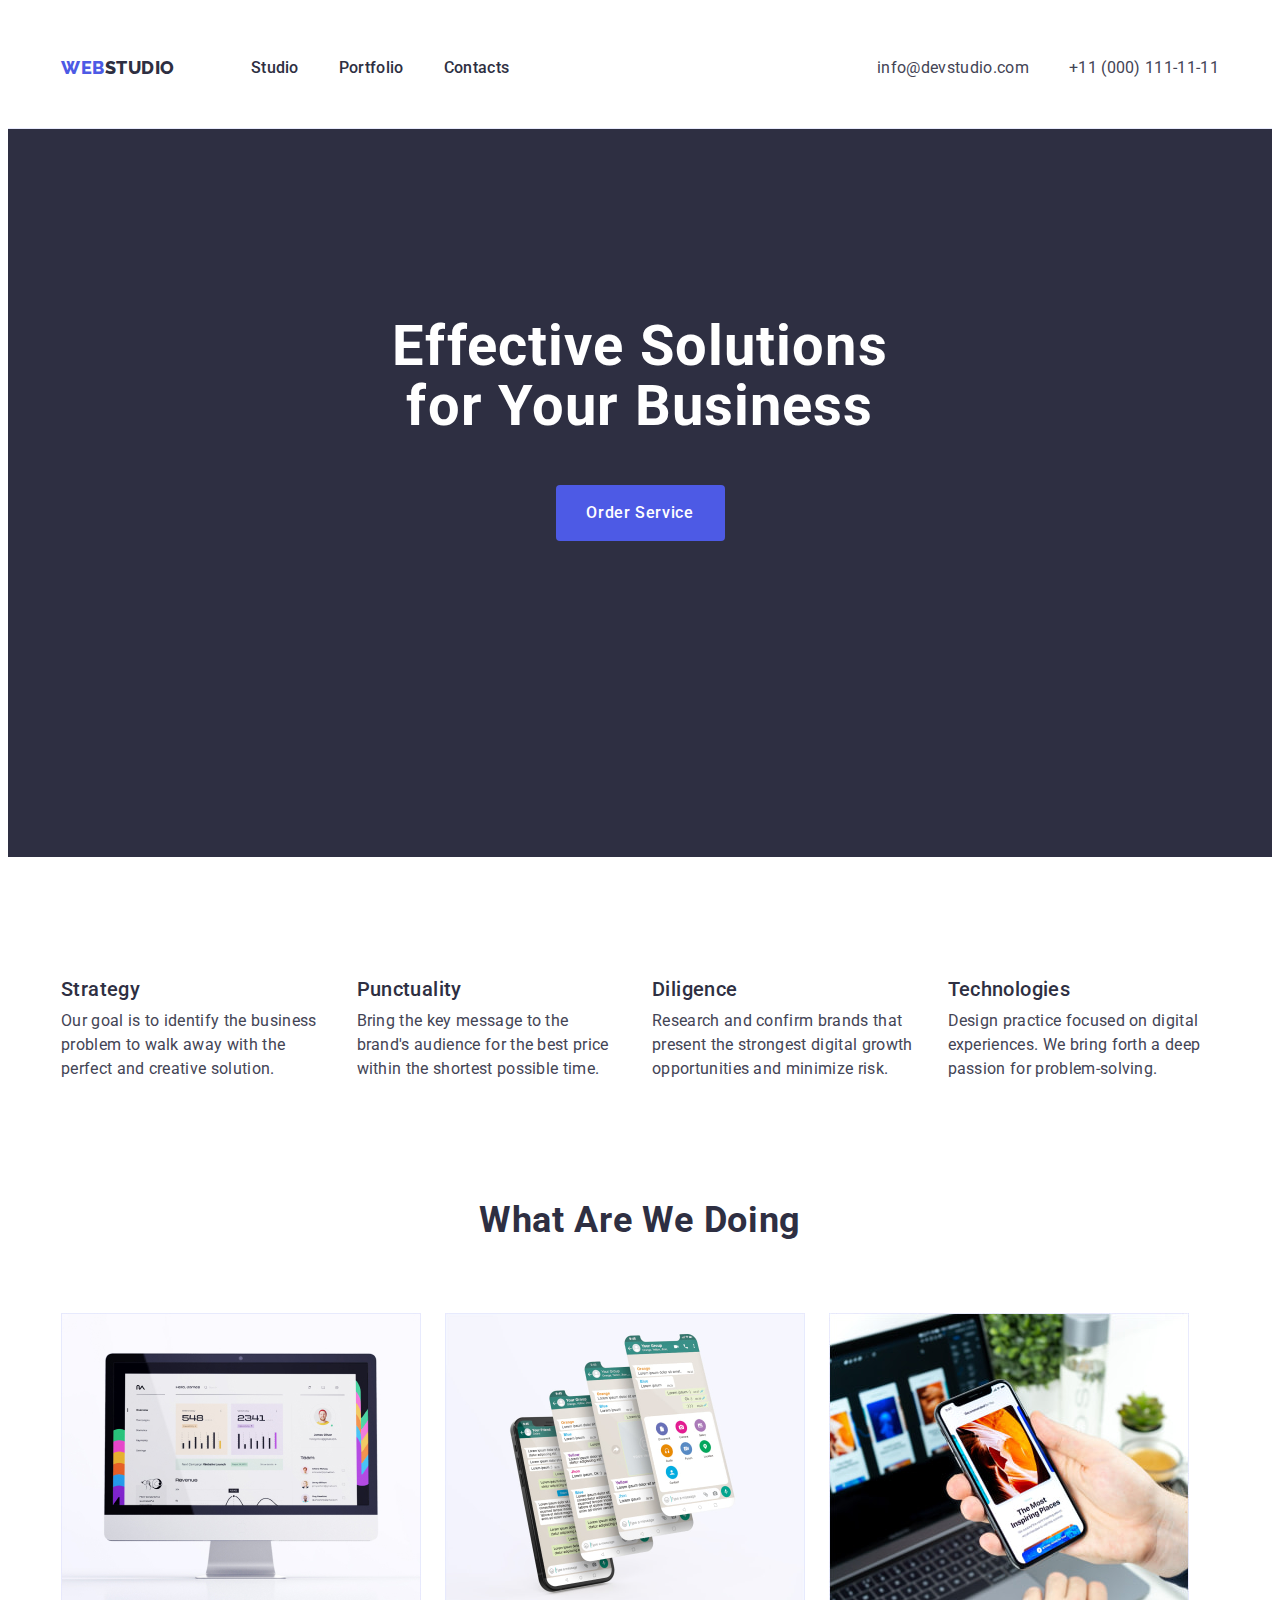
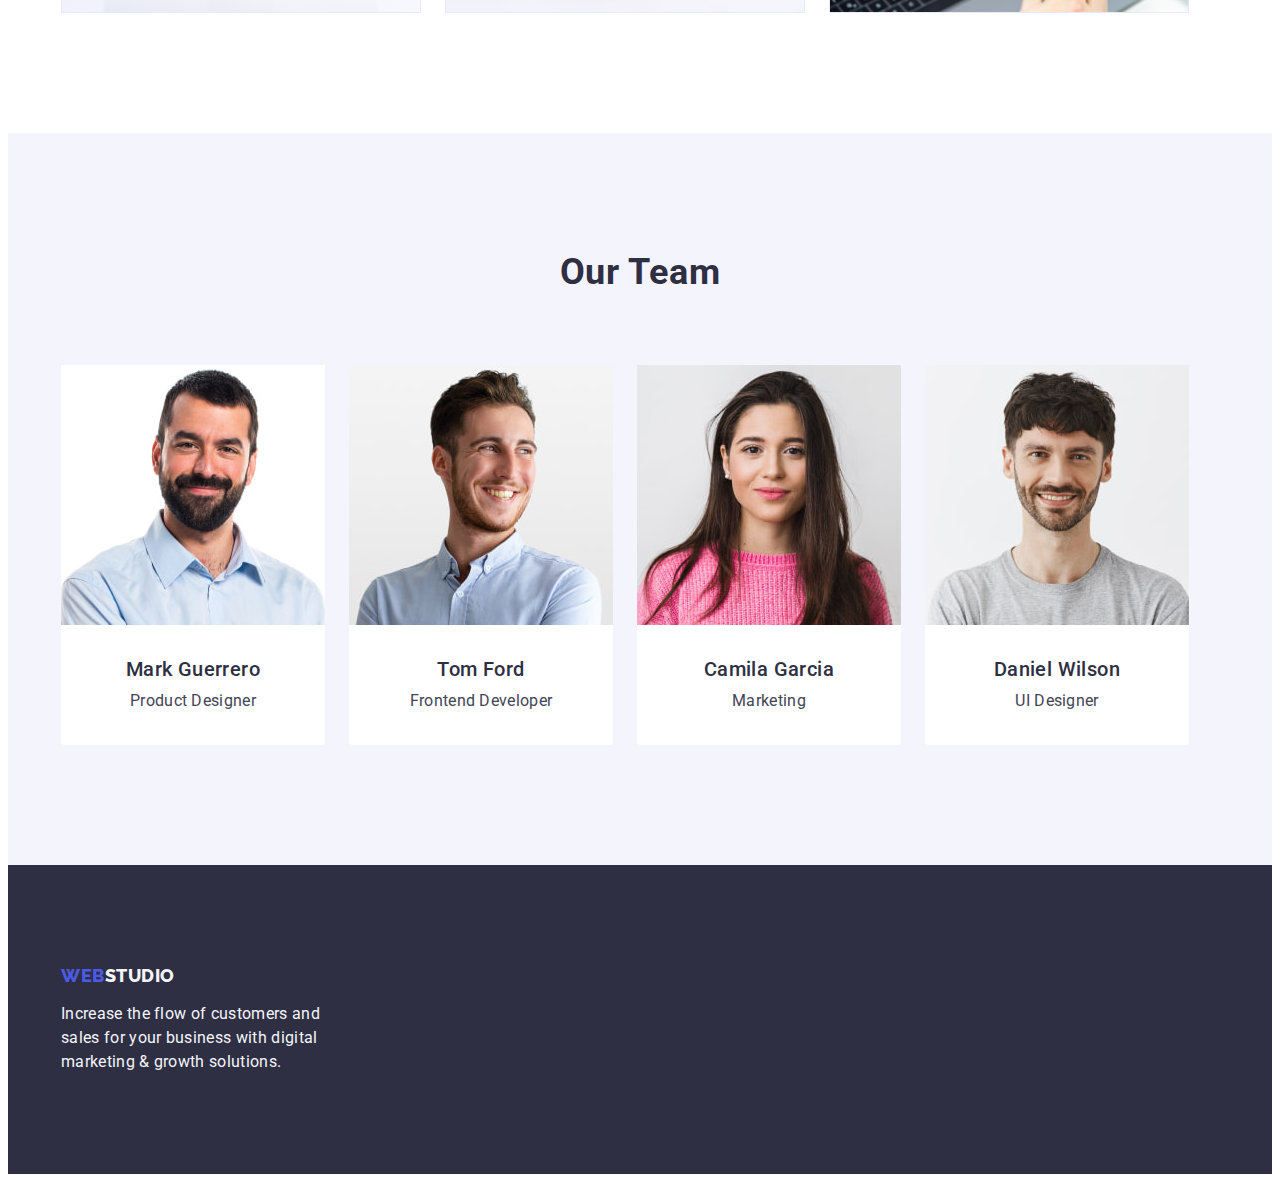
==== commit 12bd0793: "Update index.html" ====
--- a/index.html
+++ b/index.html
@@ -111,5 +111,5 @@
           business with digital marketing & growth solutions.</p>
       </div>
      </footer>
-    
+    </body>
 </html>
--- a/css/styles.css
+++ b/css/styles.css
@@ -82,10 +82,8 @@
     color:  var(--color-button);
     font-family: "Raleway", sans-serif;
     margin-right: 76px;
-    padding-top: 24px;
-    padding-bottom: 24px;
-
-}
+   }
+
 .link {
     text-decoration: none;}
 
@@ -94,12 +92,12 @@
 }
     
 
-    .list  {
+    .list .header-list {
         list-style: none;
         display: flex;
         flex-wrap: wrap;
         align-items: center;
-
+        
     }
     .header-list {
         font-weight: 500;
@@ -109,9 +107,8 @@
         color: var(--primary-color); 
         display: flex;
         align-items: center;
+        padding: 24px 0;
        gap: 40px;
-       padding-top: 24px;
-       padding-bottom: 24px;
       }
        
      
@@ -172,6 +169,7 @@
     max-width: 496px;
     margin-left: auto;
     margin-right: auto;
+    margin-bottom: 48px;
      }
 
 .hero-btn {
@@ -188,6 +186,7 @@
     border: none;
     border-radius: 4px;
     margin: 0 auto;
+    margin-bottom: 128px;
    
 }
 .hero-btn:hover,
@@ -220,14 +219,10 @@
         gap: 24px;
     }
 .benefits-item {
-    display: flex;
     flex-direction: column;
     align-items: flex-start;
-    width: calc ((100% - 3 * 24px) / 4);
-    margin-bottom: 8px;
-     
-   
-   
+    width: calc((100% - 3 * 24px) / 4);
+          
 }    
 
 .benefits-title {
@@ -422,8 +417,8 @@
     padding: 32px 16px;
     border: 1px solid var(--color-border);
     border-top: none;
-    margin-bottom: 8px;
- }   
+    }   
+
  .services-title {
 font-weight: 500;
 font-size: 20px;
